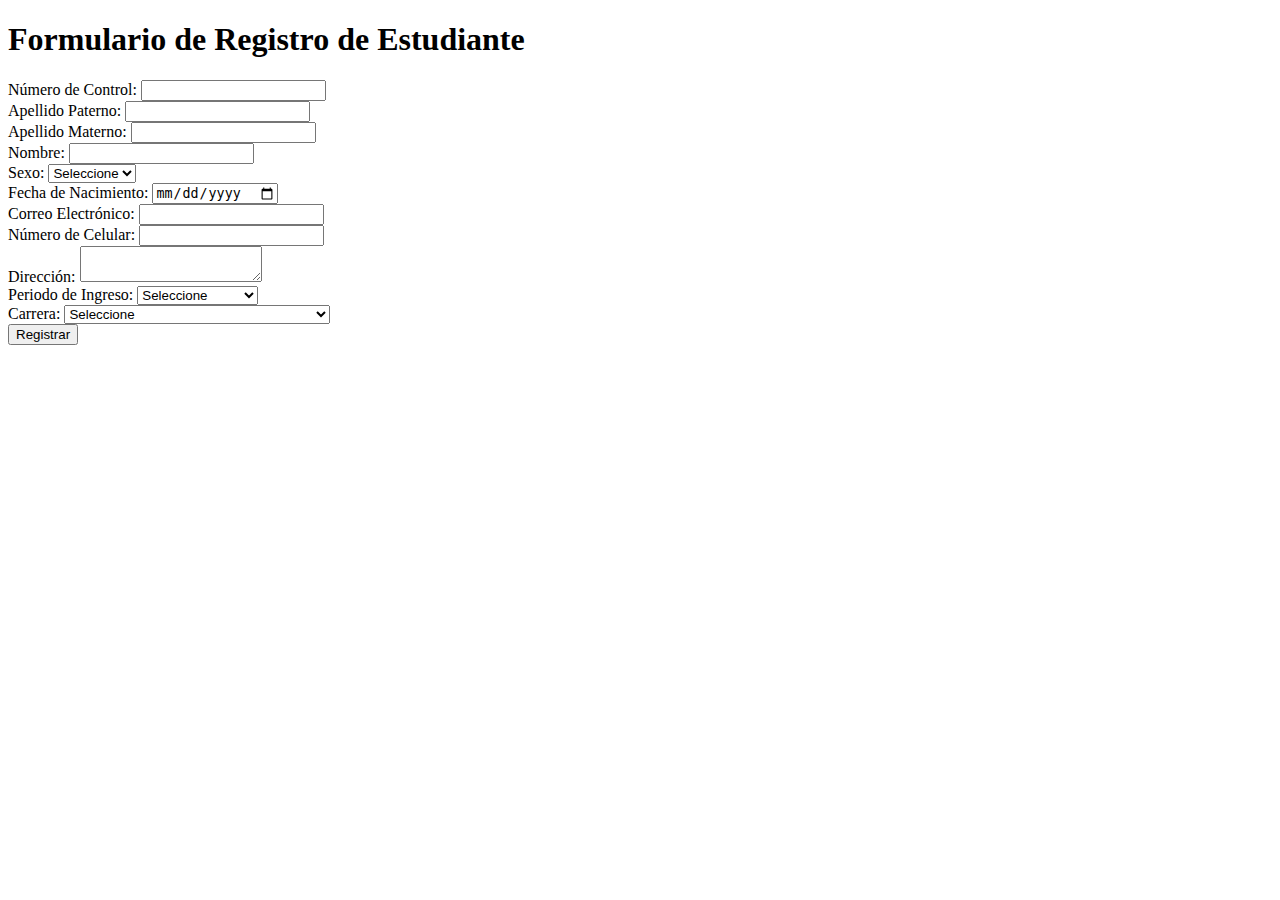
==== index.html @ fd4d8f0a "Primer commit" ====
<!DOCTYPE html>
<html lang="es">
<head>
    <meta charset="UTF-8">
    <meta name="viewport" content="width=device-width, initial-scale=1.0">
    <title>Registro de Estudiante</title>
    <link rel="stylesheet" href="styles.css">
</head>
<body>
    <div class="container">
        <h1>Formulario de Registro de Estudiante</h1>
        <!-- action para redirigir a "confirmacion.html" y usamos el método GET -->
        <form action="confirmacion.html" method="GET">
            <label for="num_control">Número de Control:</label>
            <input type="text" id="num_control" name="num_control" required><br>

            <label for="apellido_paterno">Apellido Paterno:</label>
            <input type="text" id="apellido_paterno" name="apellido_paterno" required><br>

            <label for="apellido_materno">Apellido Materno:</label>
            <input type="text" id="apellido_materno" name="apellido_materno" required><br>

            <label for="nombre">Nombre:</label>
            <input type="text" id="nombre" name="nombre" required><br>

            <label for="sexo">Sexo:</label>
            <select id="sexo" name="sexo" required>
                <option value="">Seleccione</option>
                <option value="masculino">Masculino</option>
                <option value="femenino">Femenino</option>
            </select><br>

            <label for="fecha_nacimiento">Fecha de Nacimiento:</label>
            <input type="date" id="fecha_nacimiento" name="fecha_nacimiento" required><br>

            <label for="correo">Correo Electrónico:</label>
            <input type="email" id="correo" name="correo" required><br>

            <label for="celular">Número de Celular:</label>
            <input type="tel" id="celular" name="celular" required><br>

            <label for="direccion">Dirección:</label>
            <textarea id="direccion" name="direccion" required></textarea><br>

            <label for="periodo_ingreso">Periodo de Ingreso:</label>
            <select id="periodo_ingreso" name="periodo_ingreso" required>
                <option value="">Seleccione</option>
                <option value="ago_dic_2018">AGO - DIC 2018</option>
                <option value="ene_jun_2019">ENE - JUN 2019</option>
                <option value="ago_dic_2019">AGO - DIC 2019</option>
                <option value="ene_jun_2020">ENE - JUN 2020</option>
                <option value="ago_dic_2020">AGO - DIC 2020</option>
                <option value="ene_jun_2021">ENE - JUN 2021</option>
                <option value="ago_dic_2021">AGO - DIC 2021</option>
                <option value="ene_jun_2022">ENE - JUN 2022</option>
                <option value="ago_dic_2022">AGO - DIC 2022</option>
                <option value="ene_jun_2023">ENE - JUN 2023</option>
                <option value="ago_dic_2023">AGO - DIC 2023</option>
                <option value="ene_jun_2024">ENE - JUN 2024</option>
                <option value="ago_dic_2024">AGO - DIC 2024</option>
                <option value="ene_jun_2025">ENE - JUN 2025</option>
                <option value="ago_dic_2025">AGO - DIC 2025</option>
             
            </select><br>

            <label for="carrera">Carrera:</label>
            <select id="carrera" name="carrera" required>
                <option value="">Seleccione</option>
                <option value="isc">Ingeniería en Sistemas Computacionales</option>
                <option value="ige">Ingeniería en Gestión Empresarial</option>
                <option value="ia">Ingeniería en Agronomía</option>
                <option value="lb">Licenciatura en Biología</option>
            </select><br>

            <input type="submit" value="Registrar">
        </form>
    </div>
</body>
</html>
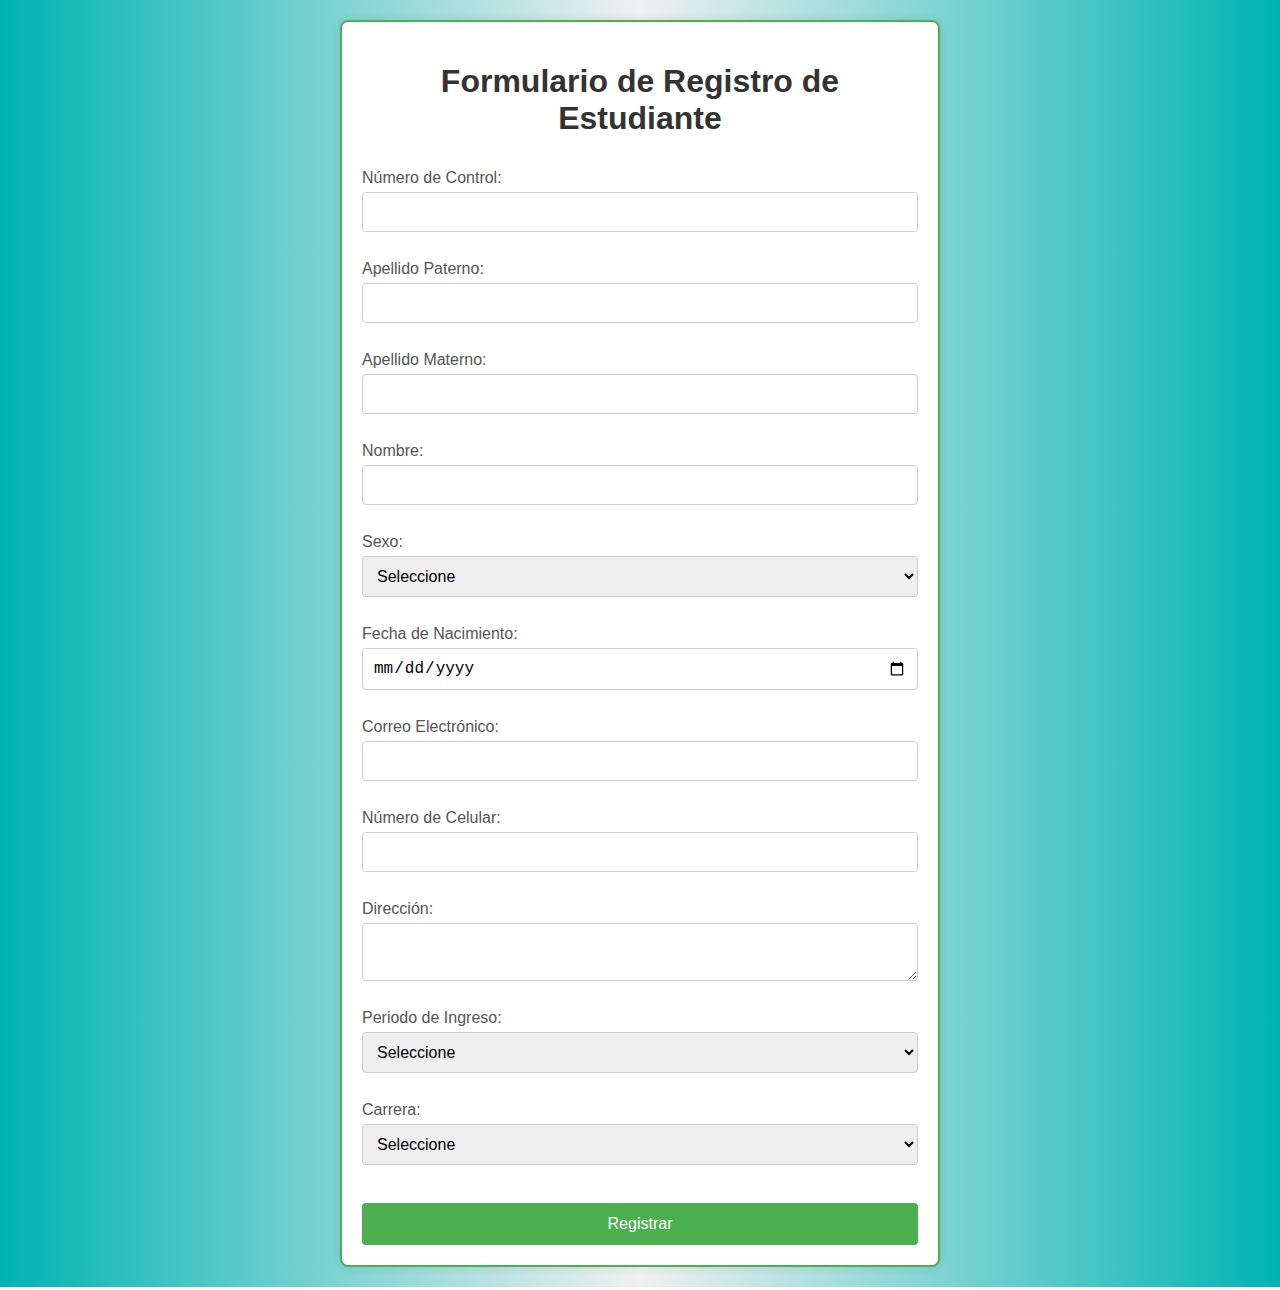
==== commit 9545517f: "Update index.html" ====
--- a/index.html
+++ b/index.html
@@ -4,7 +4,7 @@
     <meta charset="UTF-8">
     <meta name="viewport" content="width=device-width, initial-scale=1.0">
     <title>Registro de Estudiante</title>
-    <link rel="stylesheet" href="styles.css">
+    <link rel="stylesheet" href="./CSS/styles.css">
 </head>
 <body>
     <div class="container">
--- a/CSS/styles.css
+++ b/CSS/styles.css
@@ -0,0 +1,91 @@
+/* Estilos generales del cuerpo */
+body {
+    font-family: Arial, sans-serif;
+    background: linear-gradient(to right, #00b3b3, #f0f0f0, #00b3b3); /* Degradado en los lados */
+    margin: 0;
+    padding: 20px;
+    display: flex;
+    justify-content: center;
+    align-items: center;
+    min-height: 100vh; /* Asegura que el body ocupe al menos el 100% del alto */
+    overflow: auto; /* Permitir el scroll si es necesario */
+}
+
+/* Contenedor del formulario */
+.container {
+    width: 100%;
+    max-width: 600px; /* Máximo ancho para pantallas grandes */
+    background-color: #fff;
+    padding: 20px;
+    border-radius: 8px;
+    box-shadow: 0 0 10px rgba(0, 0, 0, 0.1);
+    border: 2px solid #4CAF50; /* Borde alrededor del formulario */
+    box-sizing: border-box; /* esto asegura que el padding se incluya en el ancho total */
+}
+
+/* Título */
+h1 {
+    text-align: center;
+    color: #333;
+}
+
+/* Estilos del formulario */
+form {
+    display: flex;
+    flex-direction: column;
+}
+
+/* Etiquetas de los campos */
+label {
+    margin-top: 10px;
+    color: #555;
+}
+
+/* Entradas y selección */
+input, select, textarea {
+    padding: 10px;
+    margin-top: 5px;
+    border: 1px solid #ccc;
+    border-radius: 4px;
+    font-size: 16px;
+    width: 100%; /* Asegurar que el input ocupe todo el ancho disponible */
+    box-sizing: border-box;
+}
+
+/* Área de texto */
+textarea {
+    resize: vertical;
+}
+
+/* Botón de registro */
+input[type="submit"] {
+    background-color: #4CAF50;
+    color: white;
+    border: none;
+    padding: 12px;
+    border-radius: 4px;
+    cursor: pointer;
+    margin-top: 20px;
+    width: 100%; /* Asegurar que el botón ocupe todo el ancho disponible */
+}
+
+/* Efecto hover en el botón */
+input[type="submit"]:hover {
+    background-color: #45a049;
+}
+
+/* Para pantallas pequeñas, reducir márgenes y padding */
+@media (max-width: 768px) {
+    .container {
+        padding: 15px;
+    }
+
+    input, select, textarea {
+        padding: 8px;
+        font-size: 14px;
+    }
+
+    input[type="submit"] {
+        padding: 10px;
+    }
+}
